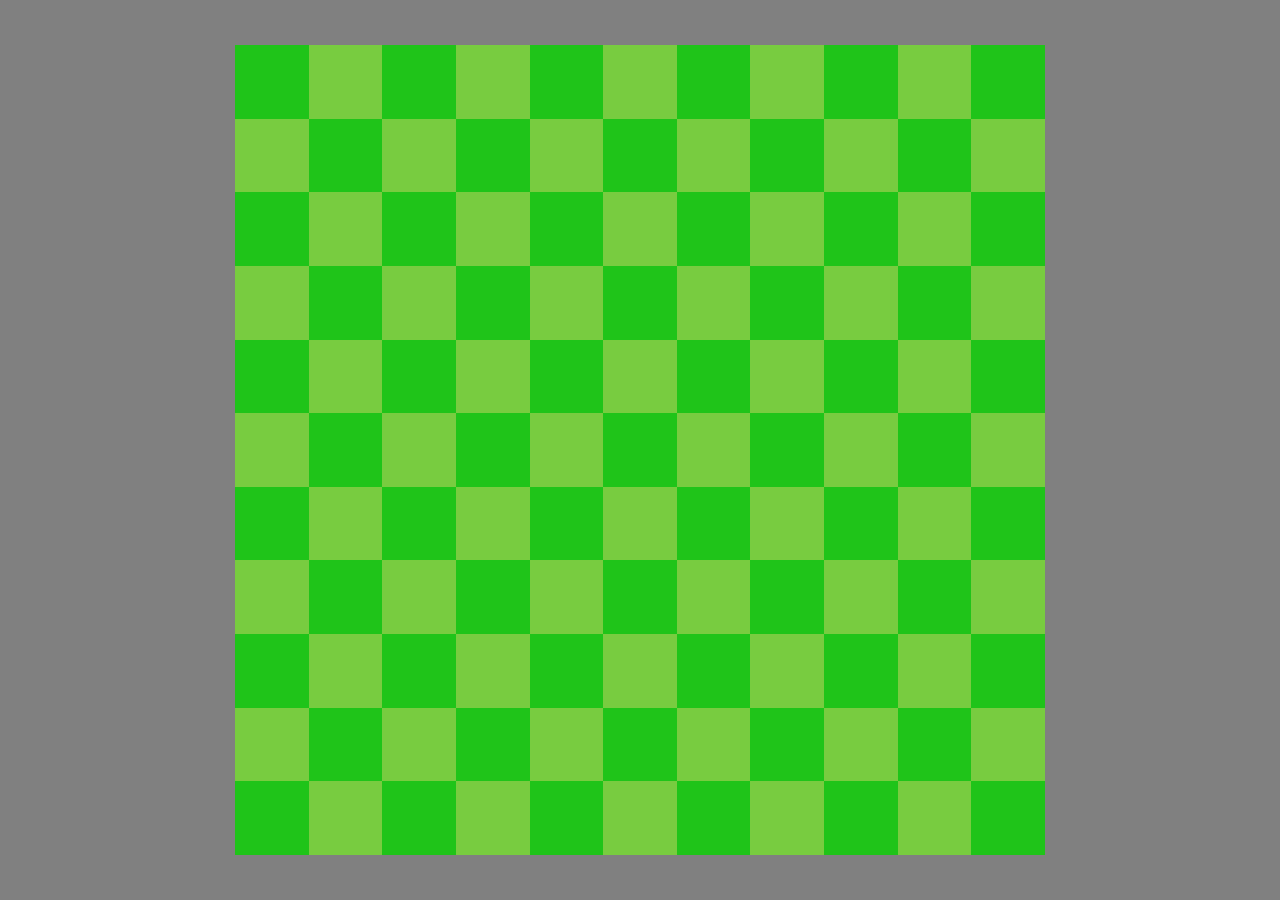
==== html/game.html @ 0ede1fa3 "Add files via upload" ====
<!DOCTYPE html>
<html lang="hu">
    <head>
        <meta charset="UTF-8">
        <meta name="viewport" content="width=device-width, initial-scale=1.0">
        <script src="../js/game.js" defer></script>
        <link rel="stylesheet" href="../css/game.css">
        <title>Aknakereső</title>
    </head>
    <body>
        <div id="retry">
            <h1 id = "h1">Felrobbantál!</h1>
            <button onclick="restart()">Restart</button>
        </div>
        <div id="table"></div>
    </body>
</html>
---- css/game.css ----
body {
    background-color: gray;
}

#retry {
    position: absolute;
    width: 20vw;
    height: 20vh;
    top: 50%;
    left: 50%;
    transform: translate(-50%, -50%);
    background-color: rgb(150, 104, 44);
    z-index: 10;
    visibility: hidden;
    display: flex;
    flex-direction: column;
    justify-content: center;
    align-items: center;
    border-radius: 1rem;
    box-shadow: 0.5rem 0.5rem 0.5rem rgb(21, 9, 0);
}

#table {
    width: 90vh;
    height: 90vh;
    display: grid;
    grid-template-columns: repeat(11, 1fr);
    position: absolute;
    top: 50%;
    left: 50%;
    transform: translate(-50%, -50%);
    font-size: small;
    user-select: none;

}

#table div {
    background-color: rgb(212, 172, 120);
    width: 1fr;
    aspect-ratio: 1/1;
    display: flex;
    justify-content: center;
    align-items: center;
}

#table div:nth-child(odd) {
    background-color: rgb(31, 196, 25);
}

#table div:nth-child(even) {
    background-color: rgb(120, 204, 64);
}

#table .clicked:nth-child(odd) {
    background-color: rgb(216, 171, 125);
}

#table .clicked:nth-child(even) {
    background-color: rgb(233, 195, 142);
}

img {
    width: 90%;
}

button {
    background-color: rgb(119, 71, 9);
    border: none;
    padding: 3% 10%;
    color: rgb(150, 104, 44);
}

h1 {
    color: rgb(63, 37, 3);
}

.bomb img {
    animation-name: bomb;
    animation-duration: 1s;
}

@keyframes bomb {
    from {
        transform: scale(0, 0);
    }
    to {
        transform: scale(100%, 100%);
    }
}
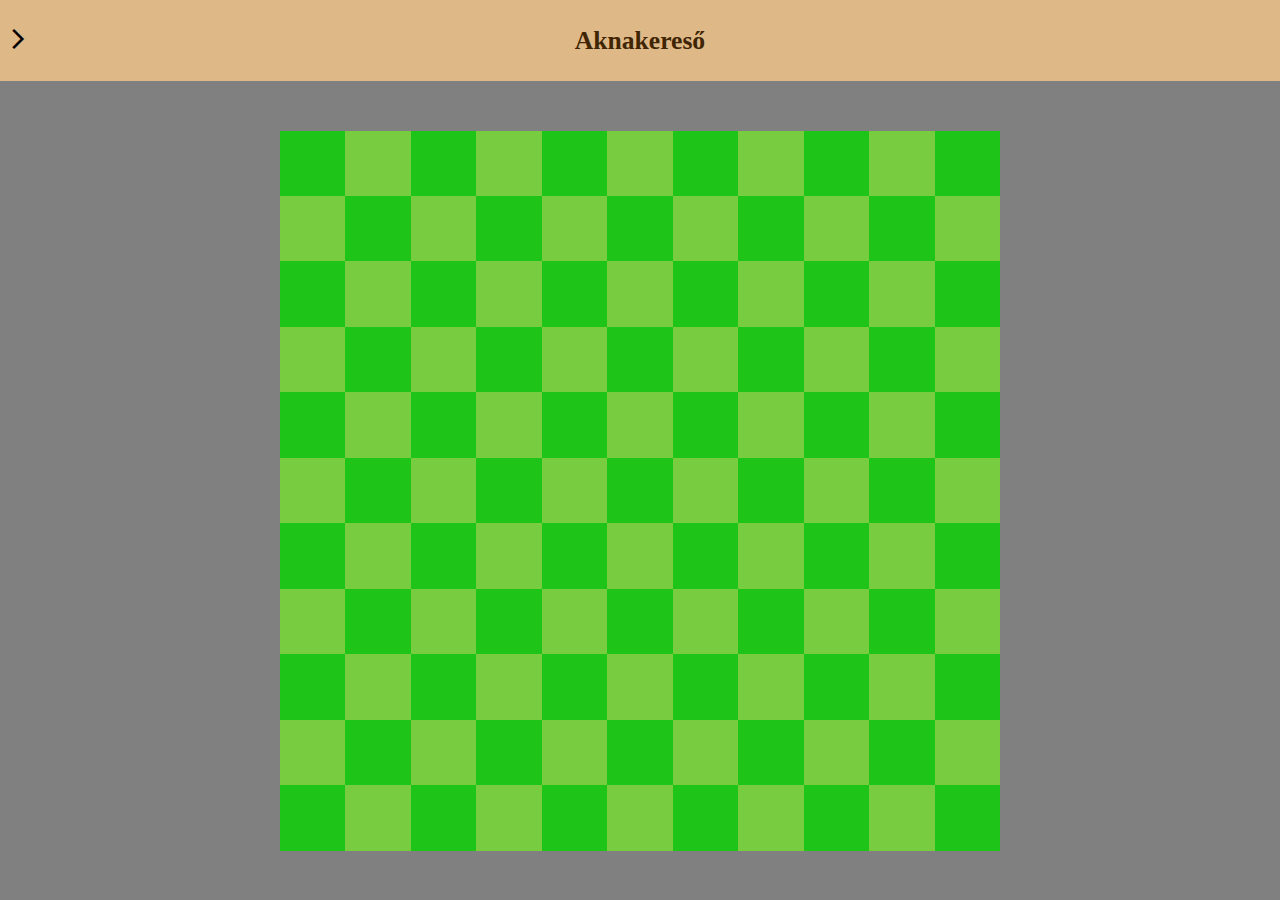
==== commit a568abe6: "Add files via upload" ====
--- a/html/game.html
+++ b/html/game.html
@@ -3,15 +3,38 @@
     <head>
         <meta charset="UTF-8">
         <meta name="viewport" content="width=device-width, initial-scale=1.0">
+        <link rel="stylesheet" href="https://fonts.googleapis.com/css2?family=Material+Symbols+Outlined:opsz,wght,FILL,GRAD@24,400,0,0" />
         <script src="../js/game.js" defer></script>
+        <link rel="stylesheet" href="../css/style.css">
         <link rel="stylesheet" href="../css/game.css">
         <title>Aknakereső</title>
     </head>
     <body>
-        <div id="retry">
-            <h1 id = "h1">Felrobbantál!</h1>
-            <button onclick="restart()">Restart</button>
-        </div>
-        <div id="table"></div>
+        <header>
+            <div>
+                <div>
+                    <span class="material-symbols-outlined">arrow_forward_ios</span>
+                    <div id="menu">
+                        <a href="../index.html">Főoldal</a>
+                        <a href="./osszegzes.html">Összegzés</a>
+                        <a href="./tankok.html">Tankok</a>
+                    </div>
+                </div>
+            </div>
+            <div>
+                <h1>Aknakereső</h1>
+            </div>
+            <div>
+                
+            </div>
+        </header>
+
+        <main>
+            <div id="retry">
+                <h1 id = "h1">Felrobbantál!</h1>
+                <button onclick="restart()">Restart</button>
+            </div>
+            <div id="table"></div>
+        </main>
     </body>
 </html>--- a/css/style.css
+++ b/css/style.css
@@ -0,0 +1,69 @@
+header {
+    display: flex;
+    align-items: center;
+    justify-content: center;
+    width: 100vw;
+    background-color: burlywood;
+    height: 9vh;
+}
+
+html {
+    font-size: 1vw;
+}
+
+body {
+    margin: 0px;
+    background-color: rgb(221, 196, 163);
+}
+
+header > div {
+    width: 33%;
+}
+
+header > div:nth-child(2) {
+    text-align: center;
+}
+
+#menu {
+    position: absolute;
+    height: 100vh;
+    width: 20vw;
+    background-color: rgb(180, 127, 57);
+    top: 0;
+    left: -20vw;
+    visibility: visible;
+    transform-origin: top left;
+    transition-duration: 1s;
+
+    display: flex;
+    flex-direction: column;
+    align-items: center;
+}
+
+header > div:first-child > div:first-child {
+    width: fit-content;
+}
+
+header > div:first-child > div:first-child:hover #menu {
+    visibility: visible;
+    left: 0;
+}
+
+a {
+    font-size: xx-large;
+    color: black;
+    text-decoration: none;
+    padding: 2rem 0;
+    text-align: center;
+    width: 100%;
+}
+
+a:hover {
+    background-color: rgb(143, 95, 31);
+}
+
+p {
+    font-size: large;
+    text-align: justify;
+    font-size: 2rem;
+}--- a/css/game.css
+++ b/css/game.css
@@ -20,15 +20,23 @@
     box-shadow: 0.5rem 0.5rem 0.5rem rgb(21, 9, 0);
 }
 
+main {
+    height: 91vh;
+
+    display: flex;
+    justify-content: center;
+    align-items: center;
+}
+
 #table {
-    width: 90vh;
-    height: 90vh;
+    width: 80vh;
+    aspect-ratio: 1/1;
     display: grid;
     grid-template-columns: repeat(11, 1fr);
-    position: absolute;
+    /*position: absolute;
     top: 50%;
     left: 50%;
-    transform: translate(-50%, -50%);
+    transform: translate(-50%, -50%);*/
     font-size: small;
     user-select: none;
 
